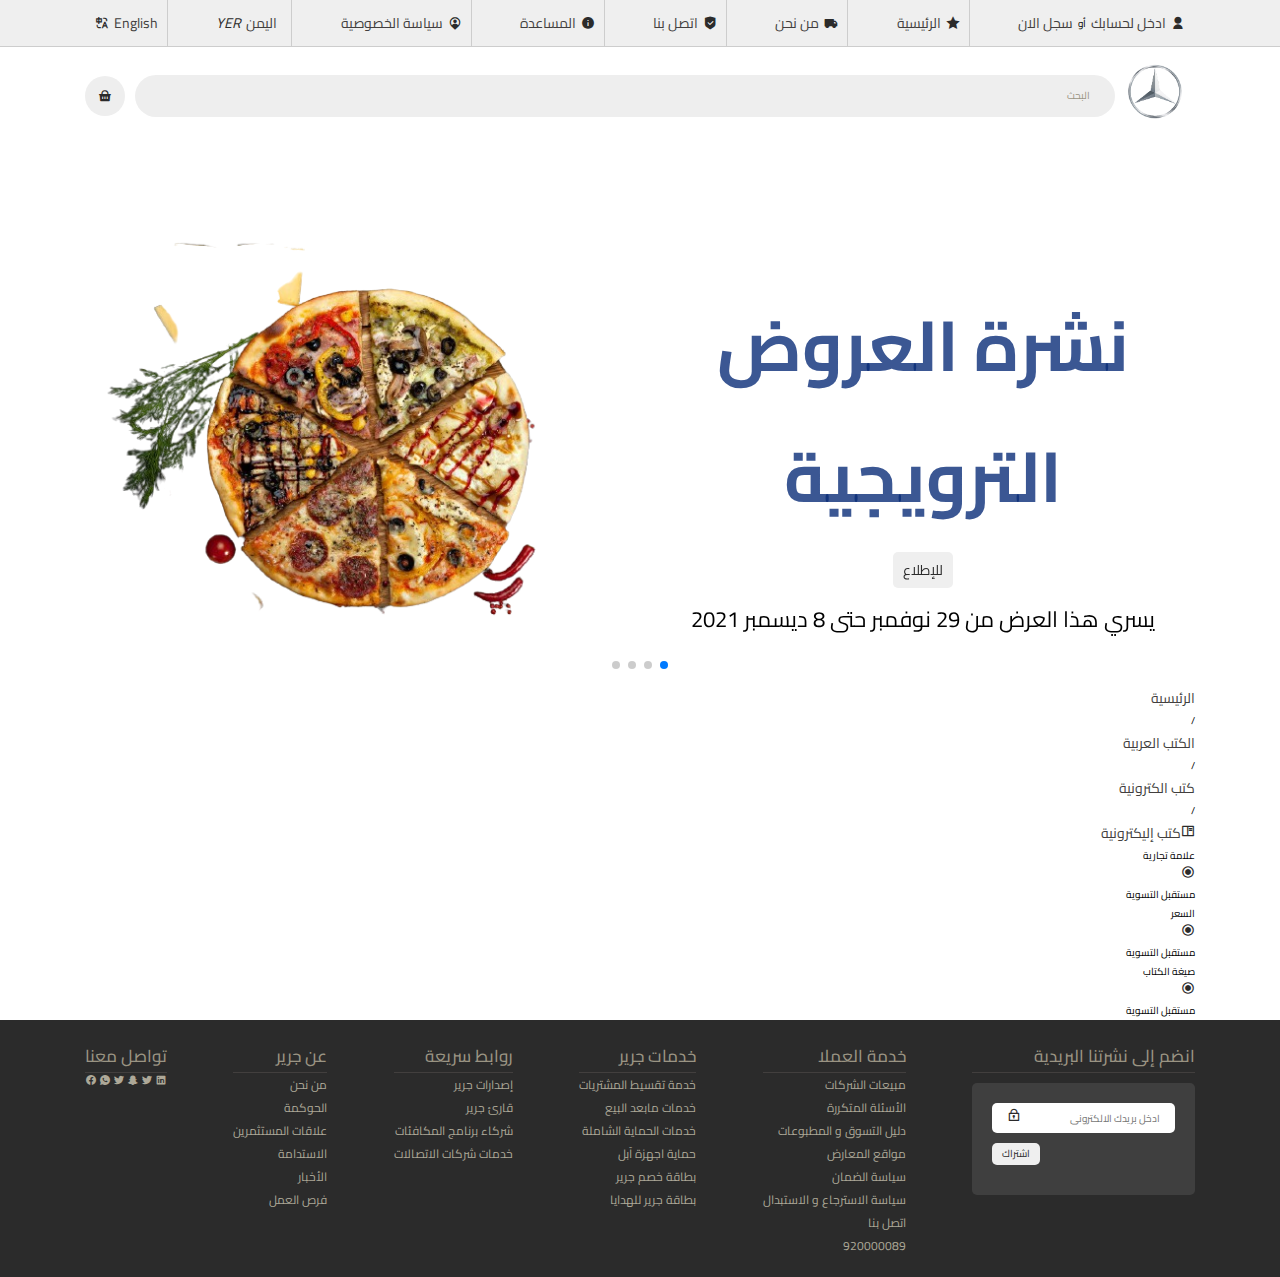
==== category.html @ 5585a140 "add category" ====
<!DOCTYPE html>
<html lang="en">
<head>
    <meta charset="UTF-8">
    <meta http-equiv="X-UA-Compatible" content="IE=edge">
    <meta name="viewport" content="width=device-width, initial-scale=1.0">
    <meta name="author" content="hadi ahmed">
    <meta name="description" content="E-book-library">
    <meta name="keywoard" content="html , css , js">
    <link rel="stylesheet" href="css/style.css">
    <!--walper slider library-->
    <link rel="stylesheet"href="css/swiper-bundle.min.css"/>
    <!--normalize library-->
    <link rel="stylesheet" href="css/normalize.css">
    <link rel="stylesheet" href="fonts/remixicon.css">
    <title>E-library Project</title>
</head>
<body>
    <!--start header-->
    <header id="header" class="header">
        <!--start top-bar-header-->
        <div class="top-header">
            <div class="container">
                <ul>
                    <li>
                        <div class="regester-op nav-item" href="#">
                            <i class="ri-user-fill"></i>
                            <a class="create-acount" href="">ادخل لحسابك</a>
                            <span class="separator">أو</span>
                            <a class="login" href="">سجل الان</a>
    
                        </div>
                    </li>
                    <li>
                        <div class="nav-item" href="#">
                            <i class="ri-star-fill"></i>
                            <a class="home" href="">الرئيسية</a>
                        </div>
                    </li>
                    <li>
                        <div class="nav-item" href="#">
                            <i class="ri-truck-fill"></i>
                            <a class="about" href="">من نحن</a>
                        </div>
                    </li>
                    <li>
                        <div class="nav-item" href="#">
                            <i class="ri-shield-check-fill"></i>
                            <a class="contact" href="">اتصل بنا</a>
                        </div>
                    </li>
                    <li>
                        <div class="nav-item" href="#">
                            <i class="ri-information-fill"></i>
                            <a class="help" href="">المساعدة</a>
                        </div>
                    </li>
                    <li>
                        <div class="nav-item" href="#">
                            <i class="ri-map-pin-user-fill"></i>
                            <a class="permission" href="">سياسة الخصوصية</a>
                        </div>
                    </li>
                    <li>
                        <div class="country nav-item" href="#">
                            <i class="contry-flag"></i>
                            <a class="create-acount" href="">اليمن</a>
                            <i class="contry-currency">YER</i>
                        </div>
                    </li>
                    <li>
                        <div class="nav-item languages" href="#">
                            <i class="ri-translate"></i>
                            <a class="language" href="">english</a>
                        </div>
                    </li>
                    
                </ul>
            </div>
        </div>
        <!--end top-bar-header-->

        <!--start main-header-->
        <div class="main-header">
            <div class="container main-header-wrapper">
                <div class="togle-menu">
                    <i class="ri-menu-line"></i>
                </div>
                <div class="logo">
                    <a href="#"><img src="images/logo.png"></a>
                </div>
                <form class="search-frm">
                    <input type="search" placeholder="البحث">
                </form>
                <div class="basket">
                    <i class="ri-shopping-basket-fill"></i>
                </div>
            </div>
        </div>
        <!--end main-header-->
        
    </header>
    <!--end header-->

    <!--start home section-->
    <section class="home container" id="home">
        <div class="swiper home-slider">
            <div class="swiper-wrapper wrapper">
                <div class="swiper-slide slide">
                    <div class="content">
                        <h3>نشرة العروض الترويجية </h3>
                        <a href="#" class="btn">للإطلاع</a>
                        <p> يسري هذا العرض من 29 نوفمبر حتى 8 ديسمبر 2021</p>
                    </div>
                    <div class="image">
                        <img src="images/AdobeStock_45358513_Preview.png" id="imgone" alt="">
                    </div>
                </div>
                <div class="swiper-slide slide">
                    <div class="content">
                        <h3>نشرة العروض الترويجية </h3>
                        <a href="#" class="btn">للإطلاع</a>
                        <p> يسري هذا العرض من 29 نوفمبر حتى 8 ديسمبر 2021</p>
                    </div>
                    <div class="image">
                        <img src="images/AdobeStock_216540976_Preview.png" id="imgone" alt="">
                    </div>
                </div>
                <div class="swiper-slide slide">
                    <div class="content">
                        <h3>نشرة العروض الترويجية </h3>
                        <a href="#" class="btn">للإطلاع</a>
                        <p> يسري هذا العرض من 29 نوفمبر حتى 8 ديسمبر 2021</p>
                    </div>
                    <div class="image">
                        <img src="images/AdobeStock_153325055_Preview (1).png" id="imgone" alt="">
                    </div>
                </div>
                <div class="swiper-slide slide">
                    <div class="content">
                        <h3>نشرة العروض الترويجية </h3>
                        <a href="#" class="btn">للإطلاع</a>
                        <p> يسري هذا العرض من 29 نوفمبر حتى 8 ديسمبر 2021</p>
                    </div>
                    <div class="image">
                        <img src="images/AdobeStock_175260252_Preview.png" id="imgone" alt="">
                    </div>
                </div>
            </div>
            <div class="swiper-pagination"></div>
        </div>

    </section>
    <!--end home section-->

    <section class="category">
        <div class="container">
            <aside class="">
                <ul>
                    <li>
                        <a>الرئيسية</a>
                    </li>
                    <span>/</span>
                    <li>
                        <a>الكتب العربية</a>
                    </li>
                    <span>/</span>
                    <li>
                        <a>كتب الكترونية</a>
                    </li>
                    <span>/</span>
                </ul>
                <a><i class="ri-book-read-line"></i>كتب إليكترونية</a>
                <div class="filter-box">
                    <div class="parent-tab">
                        <label>
                            <span>علامة تجارية</span>
                            <div class="icon">
                                <i class="ri-radio-button-line"></i>
                            </div>
                            
                        </label>
                        <div class="content">
                            <p>مستقبل التسوية</p>
                        </div>
                    </div>
                    <div class="parent-tab">
                        <label>
                            <span>السعر</span>
                            <div class="icon">
                                <i class="ri-radio-button-line"></i>
                            </div>
                            
                        </label>
                        <div class="content">
                            <p>مستقبل التسوية</p>
                        </div>
                    </div>
                    <div class="parent-tab">
                        <label>
                            <span>صيغة الكتاب</span>
                            <div class="icon">
                                <i class="ri-radio-button-line"></i>
                            </div>
                            
                        </label>
                        <div class="content">
                            <p>مستقبل التسوية</p>
                        </div>
                    </div>
                </div>

            </aside>
            <div class="content">
                
            </div>
        </div>
    </section>



    <!--start footer-->
    <footer class="footer">
        <div class="footer-links">
            <div class="container footer-boxs">
                <div class="box">
                    <h3>انضم إلى نشرتنا البريدية</h3>
                    <div class="frm-container">
                        <form>
                            <div class="input-email">
                                <input type="email" placeholder="ادخل بريدك الالكتروني">
                                <i class="ri-lock-2-line"></i>
                            </div>
                            <input type="submit" class="btn" value="اشتراك">
                        </form>
                    </div>
                </div>
                <div class="box">
                    <h3>خدمة العملا</h3>
                    <a>مبيعات الشركات</a>
                    <a>الأسئلة المتكررة</a>
                    <a> دليل التسوق و المطبوعات</a>
                    <a>مواقع المعارض</a>
                    <a>سياسة الضمان</a>
                    <a>سياسة الاسترجاع و الاستبدال </a>
                    <a>اتصل بنا</a>
                    <a>920000089</a>
                    
                </div>
                <div class="box">
                    <h3>خدمات جرير</h3>
                    <a>خدمة تقسيط المشتريات</a>
                    <a>خدمات مابعد البيع</a>
                    <a> خدمات الحماية الشاملة</a>
                    <a>حماية اجهزة آبل</a>
                    <a>بطاقة خصم جرير</a>
                    <a>بطاقة جرير للهدايا </a>
                    
                </div>
                <div class="box">
                    <h3>روابط سريعة</h3>
                    <a>إصدارات جرير</a>
                    <a>قارئ جرير</a>
                    <a> شركاء برنامج المكافئات  </a>
                    <a> خدمات شركات الاتصالات</a>
                </div>
                <div class="box">
                    <h3 class="about-head">عن جرير</h3>
                    <a>من نحن</a>
                    <a>الحوكمة</a>
                    <a>علاقات المستثمرين</a>
                    <a>الاستدامة</a>
                    <a>الأخبار</a>
                    <a>فرص العمل</a>
                    
                </div>
                <div class="box social-media">
                    <h3 class="about-head">تواصل معنا</h3>
                    <div class="social-icons">
                        <a class="ri-facebook-circle-fill"></a>
                        <a class="ri-whatsapp-fill"></a>
                        <a class="ri-twitter-fill"></a>
                        <a class="ri-snapchat-fill"></a>
                        <a class="ri-twitter-fill"></a>
                        <a class="ri-linkedin-box-fill"></a>
                    </div>
                    
                    
                </div>
                
            </div>
            
        </div>
    </footer>
    <!--end footer-->


    <script src="js/swiper-bundle.min.js"></script>

    <script src="js/script.js">

    </script>
    
</body>
</html>
---- css/style.css ----
@import url('https://fonts.googleapis.com/css2?family=Cairo:wght@200;300;400;500;600;700;800;900&display=swap');
/* ########### start global items ###########*/
:root
{
    --icon-color:#2b2b2b;
    --link-color:#423F3E;
    --input-bk:#eee;
    --input-color:#9A9483;
    --top-bar-bk:#efefef;
}
*
{
    margin: 0;
    padding: 0;
    box-sizing: border-box;
    border: none;
    outline: none;
    text-decoration: none;
    text-transform: capitalize;
    transition:all 0.5s linear;
    font-family: 'Cairo', sans-serif;
}
html
{
    font-size: 62.5%;
    scroll-behavior: smooth;
    scroll-padding-top: 9rem;
    overflow-x: hidden;
    direction: rtl;
}
body
{
    overflow-x: hidden;
    font-family: 'Cairo', sans-serif;
}
.container
{
    padding: 0 1.5rem;
    margin: 0 auto;
    
}
ul
{
    list-style: none;
}
img
{
    max-width: 100%;
    margin: auto;
}
i
{
    font-size: 1.4rem;
    color: var(--icon-color);
}
a
{
    font-size: 1.4rem;
    color: var(--link-color);
    cursor: pointer;
}
.btn
{
    padding: 0.5rem 1rem;
    border-radius: .5rem;
    background: #efefef;
    color: var(--icon-color);
    margin: 1rem 0;
}

/*############ start header ##############*/
.header
{
    display: flex;
    align-items: center;
    flex-direction: column;
}
.header .top-header
{
    background: var(--top-bar-bk);
    width: 100%;
    border-bottom: 0.05rem solid #2424242a;
}
.header .top-header ul
{
    display: flex;
    align-items: center;
    justify-content: space-between;
}
.header .top-header ul li
{
    position: relative;

}
.header .top-header ul li .languages i
{
    order: 2;

}
.header .top-header ul li .languages .language
{
    order: 1;

}
.header .top-header ul li:not(:first-of-type):before
{
    content: "";
    position: absolute;
    width: 0.1rem;
    height: 100%;
    background: #2424242a;

}
.header .top-header ul li div
{
    padding: 1rem;
}
.header .top-header .nav-item
{
    display: inline-flex;
    align-items: center;
    justify-content: center;
    column-gap: 0.5rem;
}
.header .main-header
{
    width: 100%;
    padding: 1.5rem;

}
.header .main-header .main-header-wrapper
{
    display: flex;
    justify-content: space-between;
    align-items: center;
    column-gap: 1rem;
}
.header .main-header .togle-menu i
{
    font-size: 2.5rem;
    display: none;
}
.header .main-header .logo
{
    flex: 0 0 6rem;
}
.header .main-header .search-frm
{
    flex: 1 1 70%;
}
.header .main-header .search-frm input
{
    background: var(--input-bk);
    width: 100%;
    border-radius: 5rem;
    padding: 1.5rem;
}
.header .main-header .search-frm input::placeholder
{
    padding-right: 1rem;
    color: var(--input-color);
}
.header .main-header .basket
{
    background: var(--input-bk);
    width: 4rem;
    height: 4rem;
    line-height: 4rem;
    text-align: center;
    border-radius: 50%;
}
.header .main-header .basket i
{
    
}
/*############ end header ##############*/



/*start home section*/
.home .home-slider .slide
{
    display: flex;
    flex-wrap: wrap;
    align-items: center;
    gap: 2rem;
    padding-top: 9rem;
}
.home .home-slider .slide .content
{
    display: flex;
    flex-direction: column;
    flex:1 1 45rem;
    letter-spacing: -0.8px;
}
.home .home-slider .slide .image
{
    flex: 1 1 45rem;
}
.home .home-slider .slide .image img
{
    width: 100%;
}

.home .home-slider .slide .content h3
{
    color: #092c77cb;
    font-size: 7rem;
    text-align: center;
}
.home .home-slider .slide .content p
{
    color: black;
    font-size: 2.2rem;
    padding: .5rem 0;
    line-height: 1.5;
    text-align: center;
}
.home .home-slider .slide .content a
{

    margin: 1rem auto;
}
.swiper-pagination-bullet-active
{
    background: var(--green);
}

/*end home section*/






/*############ start footer ##############*/
.footer
{
    padding: 2rem 0;
    background: var(--icon-color);
}
.footer h3
{
    color: var(--input-color);
    border-bottom: 0.1rem solid var(--link-color);
    font-size: 1.7rem;
    font-weight: 500;
}
.footer .footer-boxs
{
    display: flex;
    justify-content: space-between;
    flex-wrap: wrap;
    
}

.footer .frm-container
{
    background: #3f3f3f;
    width: 100%;
    padding: 2rem;
    margin-top: 1rem;
    border-radius: 0.5rem;
}
.footer .frm-container form
{
    display: flex;
    flex-direction: column;
    align-items: self-end;
}
.footer form .input-email
{
    background: white;
    padding: .5rem 1.5rem;
    border-radius: 0.5rem;
}
.footer .footer-boxs .box
{
    display: flex;
    flex-direction: column;
}
.footer .footer-boxs .box a
{
    color: #ada898;
    font-size: 1.2rem;
}

/*############ end footer ##############*/


/* ######### media query ###################*/
/* @media(max-width:567px)
{
    .container
    {
        width: 567px;
    }
} */
@media(max-width:576px)
{
    html
    {
        font-size: 50%;
    }
    .container
    {
       
    }
    .header .top-header
    {
        display: none;
    }
    .header .main-header .togle-menu i
    {
        display: inline-block;
    }
    .footer .footer-boxs
    {
        flex-direction: column;
    }
    .footer .footer-boxs .box a
    {
        display: none;
    }
    .footer .footer-boxs .social-media a
    {
        display: inline-block;
    }
    
}
@media(min-width:768px)
{
  
    .container
    {
        width: 720px;
    }
  
    
    
}

@media(min-width:992px)
{
    
    .container
    {
        width: 960px;
    }
}
@media(min-width:1200px)
{
    .container
    {
        width: 1140px;
    }
}
@media(min-width:1400px)
{
    .container
    {
        width: 1320px;
    }
}
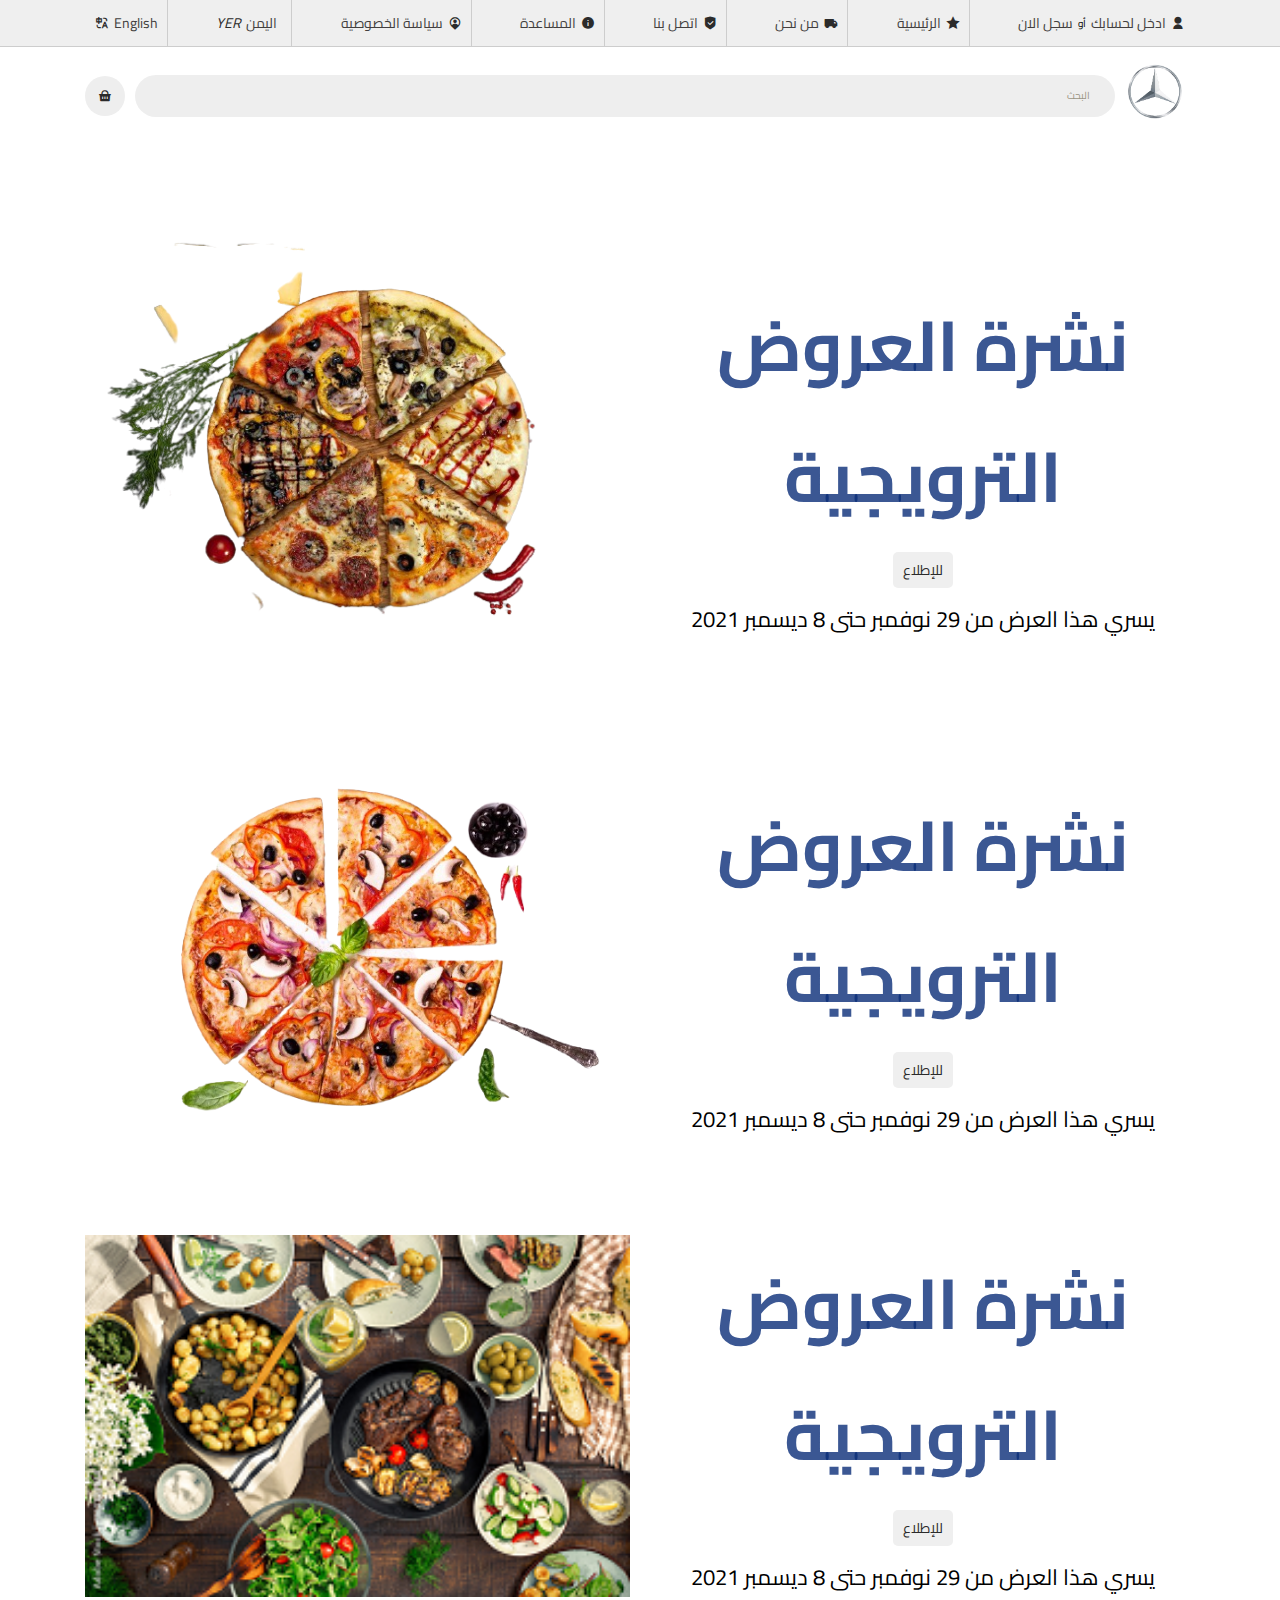
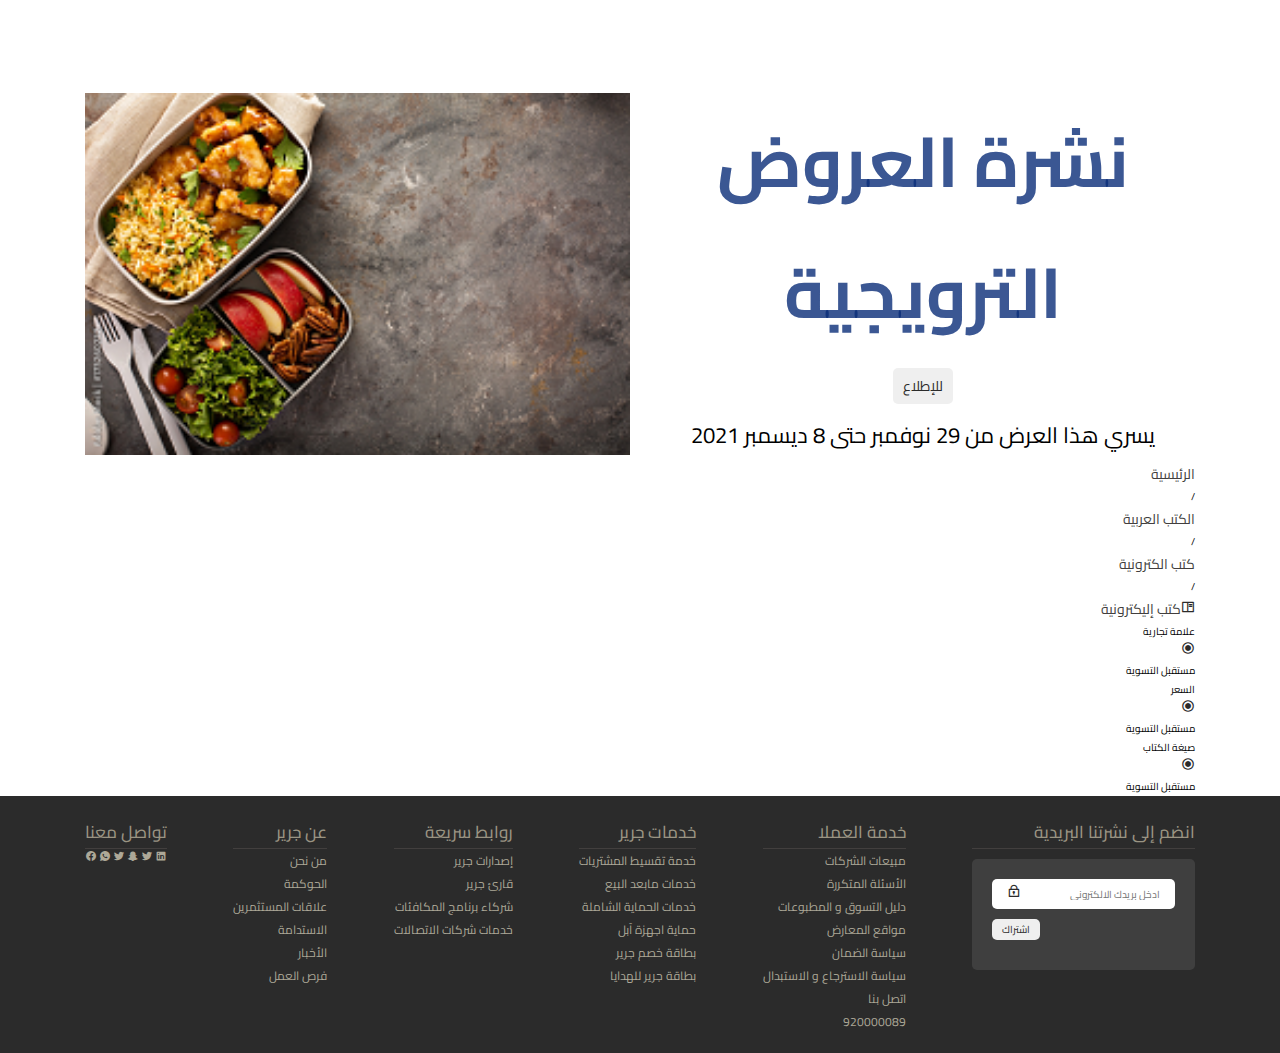
==== commit b12da6a0: "add category section" ====
--- a/category.html
+++ b/category.html
@@ -8,8 +8,7 @@
     <meta name="description" content="E-book-library">
     <meta name="keywoard" content="html , css , js">
     <link rel="stylesheet" href="css/style.css">
-    <!--walper slider library-->
-    <link rel="stylesheet"href="css/swiper-bundle.min.css"/>
+   
     <!--normalize library-->
     <link rel="stylesheet" href="css/normalize.css">
     <link rel="stylesheet" href="fonts/remixicon.css">
@@ -294,9 +293,6 @@
     </footer>
     <!--end footer-->
 
-
-    <script src="js/swiper-bundle.min.js"></script>
-
     <script src="js/script.js">
 
     </script>
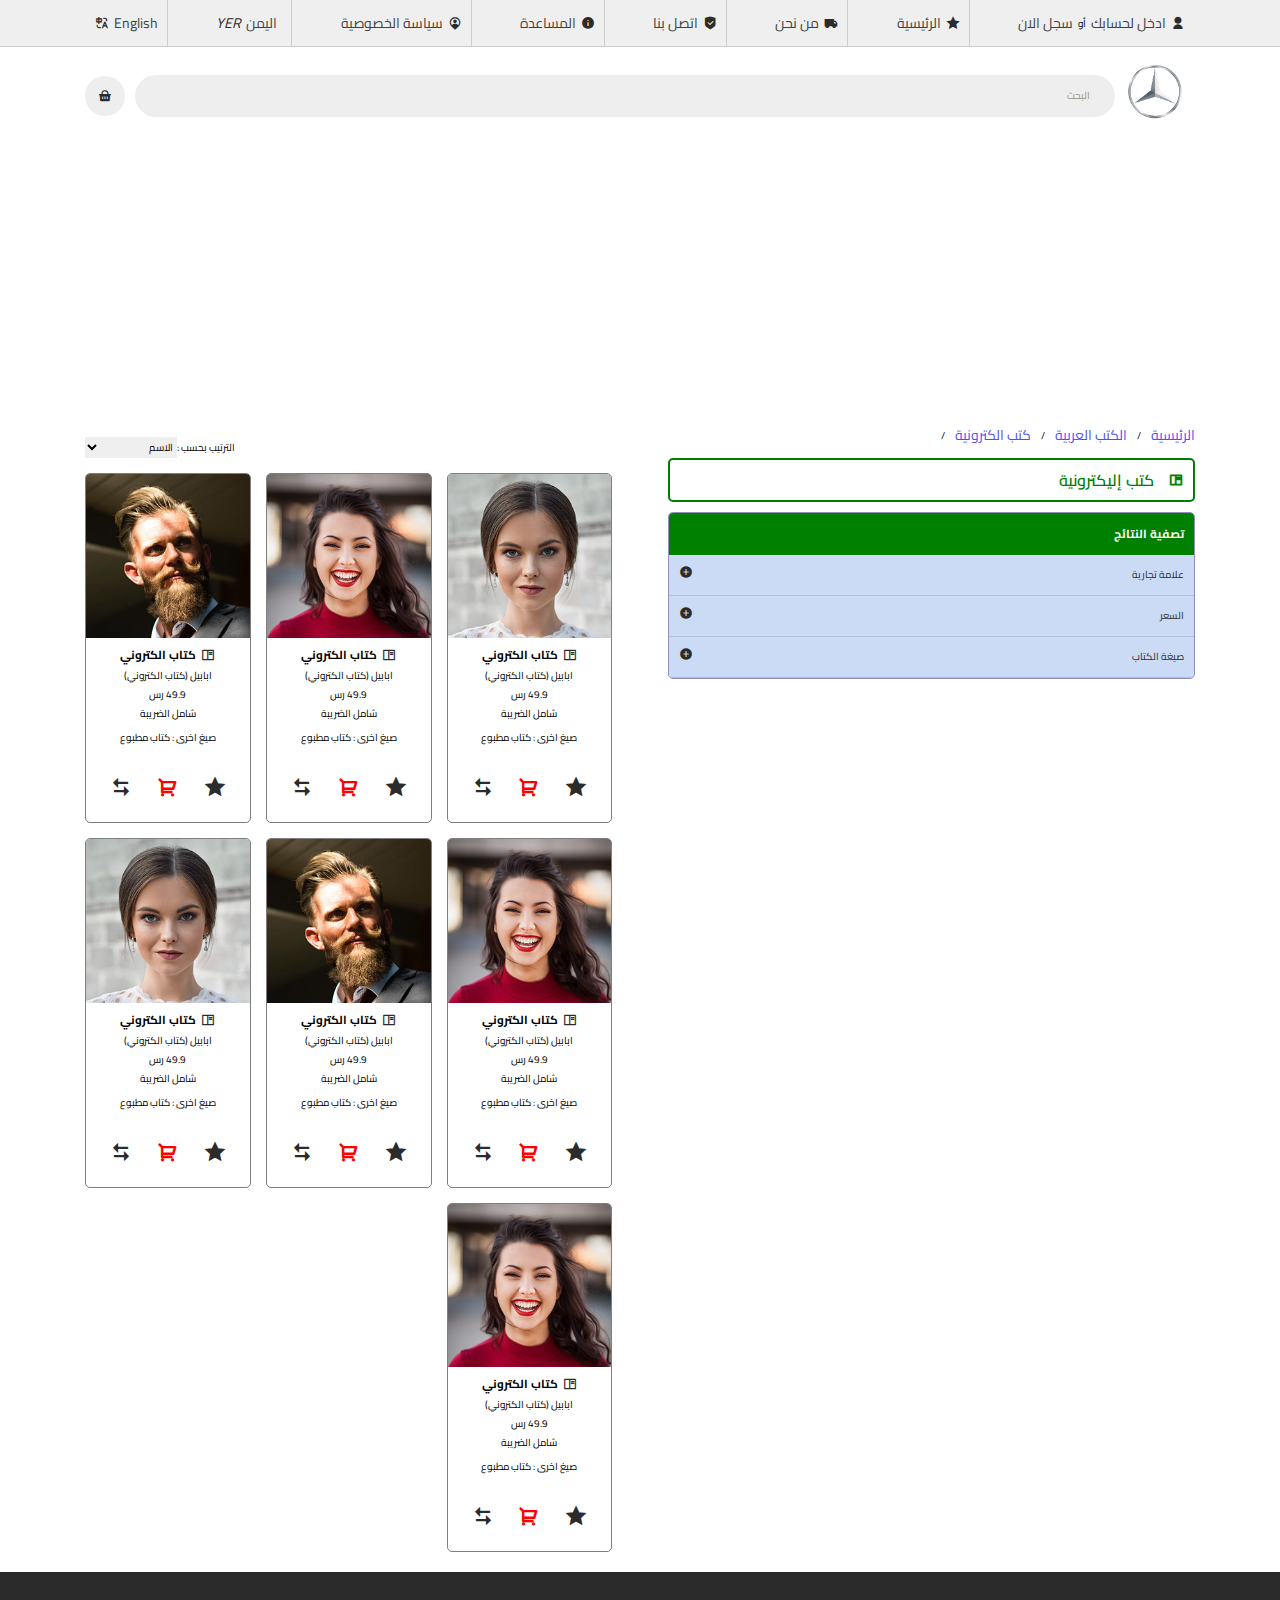
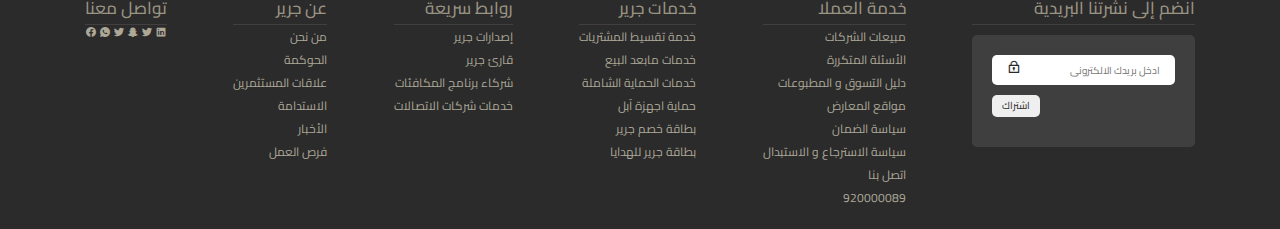
==== commit fefda2c5: "add login and logout modal and resize the responsive" ====
--- a/category.html
+++ b/category.html
@@ -24,9 +24,9 @@
                     <li>
                         <div class="regester-op nav-item" href="#">
                             <i class="ri-user-fill"></i>
-                            <a class="create-acount" href="">ادخل لحسابك</a>
+                            <a class="login" id="login" href="#">ادخل لحسابك</a>
                             <span class="separator">أو</span>
-                            <a class="login" href="">سجل الان</a>
+                            <a class="create-acount" id="signin" href="#">سجل الان</a>
     
                         </div>
                     </li>
@@ -100,61 +100,158 @@
         
     </header>
     <!--end header-->
-
-    <!--start home section-->
-    <section class="home container" id="home">
-        <div class="swiper home-slider">
-            <div class="swiper-wrapper wrapper">
-                <div class="swiper-slide slide">
-                    <div class="content">
-                        <h3>نشرة العروض الترويجية </h3>
-                        <a href="#" class="btn">للإطلاع</a>
-                        <p> يسري هذا العرض من 29 نوفمبر حتى 8 ديسمبر 2021</p>
-                    </div>
-                    <div class="image">
-                        <img src="images/AdobeStock_45358513_Preview.png" id="imgone" alt="">
-                    </div>
-                </div>
-                <div class="swiper-slide slide">
-                    <div class="content">
-                        <h3>نشرة العروض الترويجية </h3>
-                        <a href="#" class="btn">للإطلاع</a>
-                        <p> يسري هذا العرض من 29 نوفمبر حتى 8 ديسمبر 2021</p>
-                    </div>
-                    <div class="image">
-                        <img src="images/AdobeStock_216540976_Preview.png" id="imgone" alt="">
-                    </div>
-                </div>
-                <div class="swiper-slide slide">
-                    <div class="content">
-                        <h3>نشرة العروض الترويجية </h3>
-                        <a href="#" class="btn">للإطلاع</a>
-                        <p> يسري هذا العرض من 29 نوفمبر حتى 8 ديسمبر 2021</p>
-                    </div>
-                    <div class="image">
-                        <img src="images/AdobeStock_153325055_Preview (1).png" id="imgone" alt="">
-                    </div>
-                </div>
-                <div class="swiper-slide slide">
-                    <div class="content">
-                        <h3>نشرة العروض الترويجية </h3>
-                        <a href="#" class="btn">للإطلاع</a>
-                        <p> يسري هذا العرض من 29 نوفمبر حتى 8 ديسمبر 2021</p>
-                    </div>
-                    <div class="image">
-                        <img src="images/AdobeStock_175260252_Preview.png" id="imgone" alt="">
-                    </div>
-                </div>
-            </div>
-            <div class="swiper-pagination"></div>
-        </div>
-
-    </section>
-    <!--end home section-->
+    <!--start modal login-->
+    <div class="modal-login" id="modal-login">
+        <div class="close-btn" id="close-btn">
+            <i class="ri-close-line"></i>
+        </div>
+        <div class="modal-content">
+            <h2>تسجيل الدخول</h2>
+            <form>
+                <div class="email-input">
+                    <input type="email" placeholder="البريد الإلكتروني او رقم الجوال">
+                </div>
+                <div class="password-input">
+                    <input type="password" placeholder="كلمة السر">
+                </div>
+                <input type="submit" value="تسجيل الدخول">
+                <a class="sure-msg">ليس لديك حساب ؟</a>
+                <button class="create-acount" >انشاء حساب جديد</button>
+            </form>
+        </div>
+    </div>
+    <!--end modal login-->
+
+    <!--start modal signin-->
+    <div class="modal-signin" id="modal-signin">
+        <div class="close-signin-btn" id="close-signin-btn">
+            <i class="ri-close-line"></i>
+        </div>
+        <div class="modal-content">
+            <h2> إنشاء حساب</h2>
+            <form>
+                <div class="number-input">
+                    <input type="number" placeholder="لاقم الجوال">
+                    <div class="country-code">
+                        <label >رمز البلد</label>
+                        <select>
+                            <option>+967</option>
+                        </select>
+                    </div>
+                    
+                </div>
+                <span class="info-send">سوف نرسل لك رمز تحقق عن طريق رسالة نصية</span>
+                <div class="send-btn">
+                    <input type="submit" value="ارسال رمز التحقق">
+                </div>
+                <div class="first-name-input">
+                    <input type="text" placeholder="الاسم الاول">
+                </div>
+                <div class="family-name-input">
+                    <input type="text" placeholder="اسم العائلة">
+                </div>
+                <div class="email-input">
+                    <input type="email" placeholder="البريد الالكتروني ">
+                </div>
+                <div class="sure-email-input">
+                    <input type="email" placeholder="تاكيد البريد الالكتروني ">
+                </div>
+                <div class="password-input">
+                    <input type="password" placeholder="كلمة السر">
+                </div>
+                <div class="checkbox-sure">
+                    <input type="checkbox">
+                    <label>اوافق على </label>
+                    <a>على الشروط والاحكام</a>
+                </div>
+                <div class="checkbox-regester">
+                    <input type="checkbox">
+                    <label>اوافق على </label>
+                    <a>على الشروط والاحكام</a>
+                </div>
+                <input type="submit" value="إنشاء حساب">
+                <label>هل لديك حساب ؟ <a>تسجيل الدخول</a></label>
+            </form>
+        </div>
+    </div>
+    <!--end modal signin-->
+    
+
+    <!--start slider section-->
+    <div class="slider container">
+        <ul>
+            <li>
+                <img src="images/slide-one.png">
+                <div class="content">
+                    <h2>نشرة العروض الترويجية</h2>
+                    <a class="btn">للإطلاع</a>
+                    <h5>هذا العرض ساري حتى 22-2-22022</h5>
+                </div>
+            </li>
+            <li>
+                <img src="images/slide-two.png">
+                <div class="content">
+                    <h2>نشرة العروض الترويجية</h2>
+                    <a class="btn">للإطلاع</a>
+                    <h5>هذا العرض ساري حتى 22-2-22022</h5>
+                </div>
+            </li>
+            <li>
+                <img src="images/slide-three.png">
+                <div class="content">
+                    <h2>نشرة العروض الترويجية</h2>
+                    <a class="btn">للإطلاع</a>
+                    <h5>هذا العرض ساري حتى 22-2-22022</h5>
+                </div>
+            </li>
+            <li>
+                <img src="images/slid-foure.png">
+                <div class="content">
+                    <h2>نشرة العروض الترويجية</h2>
+                    <a class="btn">للإطلاع</a>
+                    <h5>هذا العرض ساري حتى 22-2-22022</h5>
+                </div>
+            </li>
+            <li>
+                <img src="images/slide-two.png">
+                <div class="content">
+                    <h2>نشرة العروض الترويجية</h2>
+                    <a class="btn">للإطلاع</a>
+                    <h5>هذا العرض ساري حتى 22-2-22022</h5>
+                </div>
+            </li>
+        </ul>
+    </div>
+    
+    <!--end slider section-->
+
+
+
+
+
+
+
+
+
+
+
+
+
+
+
+
+
+
+
+
+
+
+
+
 
     <section class="category">
-        <div class="container">
-            <aside class="">
+        <div class="container category-cont">
+            <aside class="filter">
                 <ul>
                     <li>
                         <a>الرئيسية</a>
@@ -169,13 +266,16 @@
                     </li>
                     <span>/</span>
                 </ul>
-                <a><i class="ri-book-read-line"></i>كتب إليكترونية</a>
+                <a class="filter-cho btn"><i class="ri-book-read-line"></i>كتب إليكترونية</a>
                 <div class="filter-box">
+                    <h3 class="filter-box-header">
+                        تصفية النتائج
+                    </h3>
                     <div class="parent-tab">
                         <label>
                             <span>علامة تجارية</span>
                             <div class="icon">
-                                <i class="ri-radio-button-line"></i>
+                                <i class="ri-add-circle-fill" id="show-info"></i>
                             </div>
                             
                         </label>
@@ -187,7 +287,7 @@
                         <label>
                             <span>السعر</span>
                             <div class="icon">
-                                <i class="ri-radio-button-line"></i>
+                                <i class="ri-add-circle-fill" id="show-info"></i>
                             </div>
                             
                         </label>
@@ -199,7 +299,7 @@
                         <label>
                             <span>صيغة الكتاب</span>
                             <div class="icon">
-                                <i class="ri-radio-button-line"></i>
+                                <i class="ri-add-circle-fill" id="show-info"></i>
                             </div>
                             
                         </label>
@@ -210,7 +310,185 @@
                 </div>
 
             </aside>
-            <div class="content">
+            <div class="order-product">
+                <div class="order-criteria">
+                    <label>الترتيب بحسب :</label>
+                    <select>
+                        <option>الاسم</option>
+                        <option>المؤلف</option>
+                        <option>عدد مرات التحميل</option>
+                    </select>
+                </div>
+                <div class="box-wrapper">
+                    <div class="box">
+                        <div class="image">
+                            <img src="images/pic01.jpg">
+                        </div>
+                        <div class="book-info">
+                            <div class="book-name">
+                                <h3>كتاب الكتروني</h3>
+                                <i class="ri-book-read-line"></i>
+                            </div>
+                            <span class="full-info">ابابيل (كتاب الكتروني)</span>
+                        </div>
+                        <div class="book-price">
+                            <span class="price">49.9 رس</span>
+                            <span>شامل الضريبة</span>
+                        </div>
+                        <div class="other-ref">
+                            <label>صيغ اخرى : <span>كتاب مطبوع</span></label>
+                        </div>
+                        <div class="bottom-box">
+                            <i class="ri-star-fill"></i>
+                            <i class="ri-shopping-cart-2-line"></i>
+                            <i class="ri-arrow-left-right-fill"></i>
+                        </div>
+                    </div>
+                    <div class="box">
+                        <div class="image">
+                            <img src="images/pic02.jpg">
+                        </div>
+                        <div class="book-info">
+                            <div class="book-name">
+                                <h3>كتاب الكتروني</h3>
+                                <i class="ri-book-read-line"></i>
+                            </div>
+                            <span class="full-info">ابابيل (كتاب الكتروني)</span>
+                        </div>
+                        <div class="book-price">
+                            <span class="price">49.9 رس</span>
+                            <span>شامل الضريبة</span>
+                        </div>
+                        <div class="other-ref">
+                            <label>صيغ اخرى : <span>كتاب مطبوع</span></label>
+                        </div>
+                        <div class="bottom-box">
+                            <i class="ri-star-fill"></i>
+                            <i class="ri-shopping-cart-2-line"></i>
+                            <i class="ri-arrow-left-right-fill"></i>
+                        </div>
+                    </div>
+                    <div class="box">
+                        <div class="image">
+                            <img src="images/pic03.jpg">
+                        </div>
+                        <div class="book-info">
+                            <div class="book-name">
+                                <h3>كتاب الكتروني</h3>
+                                <i class="ri-book-read-line"></i>
+                            </div>
+                            <span class="full-info">ابابيل (كتاب الكتروني)</span>
+                        </div>
+                        <div class="book-price">
+                            <div class="price">49.9 رس</div>
+                            <span>شامل الضريبة</span>
+                        </div>
+                        <div class="other-ref">
+                            <label>صيغ اخرى : <span>كتاب مطبوع</span></label>
+                        </div>
+                        <div class="bottom-box">
+                            <i class="ri-star-fill"></i>
+                            <i class="ri-shopping-cart-2-line"></i>
+                            <i class="ri-arrow-left-right-fill"></i>
+                        </div>
+                    </div>
+                    <div class="box">
+                        <div class="image">
+                            <img src="images/pic02.jpg">
+                        </div>
+                        <div class="book-info">
+                            <div class="book-name">
+                                <h3>كتاب الكتروني</h3>
+                                <i class="ri-book-read-line"></i>
+                            </div>
+                            <span class="full-info">ابابيل (كتاب الكتروني)</span>
+                        </div>
+                        <div class="book-price">
+                            <span class="price">49.9 رس</span>
+                            <span>شامل الضريبة</span>
+                        </div>
+                        <div class="other-ref">
+                            <label>صيغ اخرى : <span>كتاب مطبوع</span></label>
+                        </div>
+                        <div class="bottom-box">
+                            <i class="ri-star-fill"></i>
+                            <i class="ri-shopping-cart-2-line"></i>
+                            <i class="ri-arrow-left-right-fill"></i>
+                        </div>
+                    </div>
+                    <div class="box">
+                        <div class="image">
+                            <img src="images/pic03.jpg">
+                        </div>
+                        <div class="book-info">
+                            <div class="book-name">
+                                <h3>كتاب الكتروني</h3>
+                                <i class="ri-book-read-line"></i>
+                            </div>
+                            <span class="full-info">ابابيل (كتاب الكتروني)</span>
+                        </div>
+                        <div class="book-price">
+                            <span class="price">49.9 رس</span>
+                            <span>شامل الضريبة</span>
+                        </div>
+                        <div class="other-ref">
+                            <label>صيغ اخرى : <span>كتاب مطبوع</span></label>
+                        </div>
+                        <div class="bottom-box">
+                            <i class="ri-star-fill"></i>
+                            <i class="ri-shopping-cart-2-line"></i>
+                            <i class="ri-arrow-left-right-fill"></i>
+                        </div>
+                    </div>
+                    <div class="box">
+                        <div class="image">
+                            <img src="images/pic01.jpg">
+                        </div>
+                        <div class="book-info">
+                            <div class="book-name">
+                                <h3>كتاب الكتروني</h3>
+                                <i class="ri-book-read-line"></i>
+                            </div>
+                            <span class="full-info">ابابيل (كتاب الكتروني)</span>
+                        </div>
+                        <div class="book-price">
+                            <span class="price">49.9 رس</span>
+                            <span>شامل الضريبة</span>
+                        </div>
+                        <div class="other-ref">
+                            <label>صيغ اخرى : <span>كتاب مطبوع</span></label>
+                        </div>
+                        <div class="bottom-box">
+                            <i class="ri-star-fill"></i>
+                            <i class="ri-shopping-cart-2-line"></i>
+                            <i class="ri-arrow-left-right-fill"></i>
+                        </div>
+                    </div>
+                    <div class="box">
+                        <div class="image">
+                            <img src="images/pic02.jpg">
+                        </div>
+                        <div class="book-info">
+                            <div class="book-name">
+                                <h3>كتاب الكتروني</h3>
+                                <i class="ri-book-read-line"></i>
+                            </div>
+                            <span class="full-info">ابابيل (كتاب الكتروني)</span>
+                        </div>
+                        <div class="book-price">
+                            <span class="price">49.9 رس</span>
+                            <span>شامل الضريبة</span>
+                        </div>
+                        <div class="other-ref">
+                            <label>صيغ اخرى : <span>كتاب مطبوع</span></label>
+                        </div>
+                        <div class="bottom-box">
+                            <i class="ri-star-fill"></i>
+                            <i class="ri-shopping-cart-2-line"></i>
+                            <i class="ri-arrow-left-right-fill"></i>
+                        </div>
+                    </div>
+                </div>
                 
             </div>
         </div>
@@ -292,10 +570,8 @@
         </div>
     </footer>
     <!--end footer-->
-
     <script src="js/script.js">
 
     </script>
-    
 </body>
 </html>--- a/css/style.css
+++ b/css/style.css
@@ -173,61 +173,485 @@
 {
     
 }
+/* start login modale*/
+
+.modal-login,
+.modal-content
+{
+    position: absolute;
+    top: 50%;
+    left: 50%;
+    transform: translate(-50%,-50%);
+    background: #fff;
+}
+.modal-login
+{
+    width: 100vw;
+    height: 100vh;
+    background: rgba(0,0,0,0.6);
+    z-index: 1000;
+    display: none;
+}
+.modal-login.active
+{
+    display: block;
+}
+.modal-content
+{
+    width: 400px;
+    height: 350px;
+    padding: 1.8rem;
+    border-radius: 5px;
+    box-shadow: 0 3px 12px 0 rgba(0, 0, 0, 0.3);
+}
+.modal-content h2
+{
+    text-align: center;
+    font-size: 2rem;
+    border-bottom: 0.05rem solid #22222229;
+    padding: 1rem;
+    margin-bottom: 1rem;
+}
+.modal-content form
+{
+    width: 100%;
+}
+.modal-content form .email-input,
+.modal-content form .password-input
+{
+    margin-bottom: 1rem;
+    background: #eee;
+
+}
+.modal-content form .email-input input,
+.modal-content form .password-input input
+{
+    width: 100%;
+    padding: 1.5rem 1.5rem;
+    border-radius: 0.5rem;
+    background: transparent;
+
+}
+.modal-content form input[type="submit"]
+{
+    width: 100%;
+    background: red;
+    color: white;
+    padding: 1.5rem;
+    border-radius: 0.5rem;
+
+
+}
+.modal-content form .sure-msg
+{
+   display: block;
+   text-align: center;
+   margin: 0.5rem 0;
+}
+.modal-content .create-acount
+{
+    text-align: center;
+    padding: 1.5rem 4.5rem;
+    border-radius: 0.5rem;
+    display: block;
+    margin: 1rem auto;
+    background: #fff;
+    box-shadow: 0 2px 10px 0 rgba(0, 0, 0, 0.2);
+}
+.close-btn
+{
+    position: relative;
+    right: 15%;
+    top: 20%;
+    width: 40px;
+    height: 40px;
+    background: #fff;
+    line-height: 40px;
+    text-align: center;
+    border-radius: 50%;
+}
+.close-btn i
+{
+    font-size: 2.2rem;
+
+}
+/* end login modale*/
+
+
+/* start signin modale*/
+
+.modal-signin,
+.modal-content
+{
+    position: absolute;
+    top: 50%;
+    left: 50%;
+    transform: translate(-50%,-50%);
+    background: #fff;
+}
+.modal-signin
+{
+    width: 100vw;
+    height: 100vh;
+    background: rgba(0,0,0,0.6);
+    z-index: 1000;
+    display: none;
+}
+.modal-signin.active
+{
+    display: block;
+}
+.modal-content
+{
+    width: 380px;
+    height: 630px;
+    padding: 1.8rem;
+    border-radius: 5px;
+    box-shadow: 0 3px 12px 0 rgba(0, 0, 0, 0.3);
+}
+.modal-content h2
+{
+    text-align: center;
+    font-size: 2rem;
+    border-bottom: 0.05rem solid #22222229;
+    padding: 1rem;
+    margin-bottom: 1rem;
+}
+.modal-content form
+{
+    width: 100%;
+}
+.modal-content .number-input
+{
+    display: flex;
+    justify-content: space-between;
+    
+
+
+}
+.modal-content .number-input input
+{
+    width: 70%;
+    background: #eee;
+    padding: 0 .5rem;
+    border-radius: 0.5rem;
+}
+.modal-content .number-input .number
+{
+  
+}
+.modal-content .number-input .country-code
+{
+    display: flex;
+    flex-direction: column;
+    justify-content: center;
+    align-items: center;
+    background: #eee;
+    border-radius: 0.5rem;
+    padding: 0.5rem 1rem;
+
+}
+.modal-content form .info-send
+{
+    margin-bottom: 1rem;
+    display: inline-block;
+}
+.modal-content .number-input .country-code select
+{
+    background: transparent;
+}
+.modal-content form .first-name-input,
+.modal-content form .family-name-input,
+.modal-content form .email-input,
+.modal-content form .sure-email-input,
+.modal-content form .password-input
+{
+    margin-bottom:0.5rem ;
+    background: #eee;
+
+}
+.modal-content form .first-name-input input,
+.modal-content form .family-name-input input,
+.modal-content form .email-input input,
+.modal-content form .sure-email-input input,
+.modal-content form .password-input input
+{
+    width: 100%;
+    padding: 1.5rem 1.5rem;
+    border-radius: 0.5rem;
+    background: transparent;
+
+}
+.modal-content form input[type="submit"]
+{
+    width: 100%;
+    background: #eee;
+    color: rgba(34, 34, 34, 0.664);
+    padding: 1.5rem;
+    border-radius: 0.5rem;
+    margin-bottom: 0.5rem;
+
+
+}
+.modal-content form input[type="submit"]:hover
+{
+    background: rgba(37, 84, 146, 0.788);
+    color: #fff;
+    cursor: pointer;
+}
+form .checkbox-sure
+{
+    display: flex;
+    align-items: center;
+}
+.modal-content form .sure-msg
+{
+   display: block;
+   text-align: center;
+   margin: 0.5rem 0;
+}
+.modal-content .create-acount
+{
+    text-align: center;
+    padding: 1.5rem 4.5rem;
+    border-radius: 0.5rem;
+    display: block;
+    margin: 1rem auto;
+    background: #fff;
+    box-shadow: 0 2px 10px 0 rgba(0, 0, 0, 0.2);
+}
+.close-signin-btn
+{
+    position: relative;
+    right: 10%;
+    top: 5%;
+    width: 40px;
+    height: 40px;
+    background: #fff;
+    line-height: 40px;
+    text-align: center;
+    border-radius: 50%;
+}
+.close-signin-btn i
+{
+    font-size: 2.2rem;
+
+}
+/* end signin modale*/
 /*############ end header ##############*/
 
-
-
-/*start home section*/
-.home .home-slider .slide
-{
-    display: flex;
-    flex-wrap: wrap;
-    align-items: center;
-    gap: 2rem;
-    padding-top: 9rem;
-}
-.home .home-slider .slide .content
+/*############ start slider ##############*/
+.slider
+{
+    width: 100%;
+    margin: auto;
+    overflow: hidden;
+    padding: 1.5rem 0;
+}
+.slider ul
+{
+    padding: 0;
+    width: 400%;
+    position: relative;
+    animation: slidin 10s ease-in-out infinite;
+}
+.slider ul:hover
+{
+    animation-play-state: paused;
+
+}
+.slider ul li
+{
+    float: left;
+    position: relative;
+}
+.slider h5
+{
+    background: #2b2b2b;
+    text-align: center;
+    font-size: 1.4rem;
+    color: #eee;
+    position: absolute;
+    bottom: 0;
+    width: 100%;
+    margin: 0;
+}
+@keyframes slidin
+{
+    5%,10%
+    {
+        right: 0;
+    }
+    15%,30%
+    {
+        right: -100%;
+    }
+    35%,50%
+    {
+        right: -200%;
+    }
+    55%,70%
+    {
+        right: -300%;
+    }
+    75%,90%
+    {
+        right: -400%;
+    }
+}
+
+/*############ end slider ##############*/
+
+
+/*############ start category section ##############*/
+.category
+{
+    padding: 2rem 0;
+
+}
+.category .category-cont
+{
+    display: flex;
+    column-gap: 5%;
+
+}
+.category .filter
+{
+    flex: 1;
+
+}
+.category .filter ul
+{
+    display: flex;
+    align-items: center;
+    column-gap: 1rem;
+} 
+.category .filter ul li a
+{
+    color: rgb(80, 80, 235);
+}
+.category .category-cont .content
+{
+    flex: 0 0 60%;
+}
+.filter .filter-cho
+{
+    display: flex;
+    align-items: center;
+    column-gap: 1.5rem;
+    color: green;
+    border: 0.2rem solid green;
+    font-size: 1.6rem;
+    font-weight: 600;
+    background: #fff;
+}
+.filter .filter-cho i
+{
+    color: green;
+}
+.filter .filter-box
+{
+    overflow: hidden;
+    border: .005rem solid hsla(240, 57%, 31%, 0.5);
+    border-radius: .5rem;
+    
+
+}
+.filter .filter-box .filter-box-header
+{
+    background: green;
+    padding: 1rem;
+    color: #fff;
+}
+.filter .filter-box .parent-tab
+{
+    background: rgba(153, 183, 238, 0.507);
+    color: #2b2b2b;
+    border-bottom: 0.005rem solid rgba(101, 121, 160, 0.288);
+}
+.filter .filter-box .parent-tab label
+{
+    display: flex;
+    justify-content: space-between;
+    padding: 1rem;
+}
+.filter .filter-box .parent-tab .content
+{
+    display: none;
+    padding: 1rem;
+}
+.order-product
+{
+    flex: 1;
+
+}
+.order-product .order-criteria
+{
+    display: flex;
+    justify-content: flex-end;
+    align-items: center;
+    padding: 1.5rem 0;
+
+}
+.order-product .box-wrapper
+{
+    display: grid;
+    grid-template-columns: repeat(auto-fit,minmax(13rem,1fr));
+    gap: 1.5rem;
+
+}
+.order-product .box-wrapper .box
+{
+    border: 0.1rem solid rgba(0, 0, 0, 0.5);
+    overflow: hidden;
+    border-radius: 0.5rem;
+
+}
+.order-product .box-wrapper .box .image img
+{
+    width: 100%;
+}
+.order-product .box-wrapper .box .book-name
+{
+    display: flex;
+    flex-direction: row-reverse;
+    column-gap: 0.5rem;
+    justify-content: center;
+    align-items: center;
+}
+.order-product .box-wrapper .box .book-info
+{
+    text-align: center;
+}
+.order-product .box-wrapper .box .book-price
 {
     display: flex;
     flex-direction: column;
-    flex:1 1 45rem;
-    letter-spacing: -0.8px;
-}
-.home .home-slider .slide .image
-{
-    flex: 1 1 45rem;
-}
-.home .home-slider .slide .image img
-{
-    width: 100%;
-}
-
-.home .home-slider .slide .content h3
-{
-    color: #092c77cb;
-    font-size: 7rem;
-    text-align: center;
-}
-.home .home-slider .slide .content p
-{
-    color: black;
-    font-size: 2.2rem;
-    padding: .5rem 0;
-    line-height: 1.5;
-    text-align: center;
-}
-.home .home-slider .slide .content a
-{
-
-    margin: 1rem auto;
-}
-.swiper-pagination-bullet-active
-{
-    background: var(--green);
-}
-
-/*end home section*/
-
+    justify-content: center;
+    text-align: center;
+}
+.order-product .box-wrapper .box .other-ref
+{
+    text-align: center;
+    margin: 0.5rem 0;
+}
+.order-product .box-wrapper .box .bottom-box
+{
+    display: flex;
+    justify-content: space-between;
+    padding: 2.5rem;
+
+}
+.order-product .box-wrapper .box .bottom-box i
+{
+    font-size: 2rem;
+    font-weight: 600;
+}
+.order-product .box-wrapper .box .bottom-box i:nth-of-type(2)
+{
+    color: red;
+}
+/*############ end category section ##############*/
 
 
 
@@ -289,76 +713,83 @@
 
 
 /* ######### media query ###################*/
-/* @media(max-width:567px)
+@media(max-width:768px)
+{
+    html
+    {
+        font-size: 50%;
+    }
+    .header .top-header
+    {
+        display: none;
+    }
+    .header .main-header .togle-menu i
+    {
+        display: inline-block;
+    }
+    .footer .footer-boxs
+    {
+        flex-direction: column;
+    }
+    .footer .footer-boxs .box a
+    {
+        display: none;
+    }
+    .footer .footer-boxs .social-media a
+    {
+        display: inline-block;
+    }
+    .category .category-cont
+    {
+        flex-direction: column;
+    }
+}
+@media(max-width:992px)
+{
+    
+    html
+    {
+        font-size: 50%;
+    }
+}
+@media(min-width:576px)
 {
     .container
     {
-        width: 567px;
-    }
-} */
-@media(max-width:576px)
-{
-    html
-    {
-        font-size: 50%;
-    }
+        width: 576px;
+    }
+}
+@media(min-width:768px)
+{
+    
     .container
     {
+        width: 720px;
        
     }
-    .header .top-header
-    {
-        display: none;
-    }
-    .header .main-header .togle-menu i
-    {
-        display: inline-block;
-    }
-    .footer .footer-boxs
-    {
-        flex-direction: column;
-    }
-    .footer .footer-boxs .box a
-    {
-        display: none;
-    }
-    .footer .footer-boxs .social-media a
-    {
-        display: inline-block;
-    }
-    
-}
-@media(min-width:768px)
-{
-  
+    
+    
+}
+
+@media(min-width:992px)
+{
+    
     .container
     {
-        width: 720px;
-    }
-  
-    
-    
-}
-
-@media(min-width:992px)
-{
-    
+        width: 960px;
+    }
+}
+@media(min-width:1200px)
+{
     .container
     {
-        width: 960px;
-    }
-}
-@media(min-width:1200px)
+        width: 1140px;
+    }
+}
+@media(min-width:1400px)
 {
     .container
     {
-        width: 1140px;
-    }
-}
-@media(min-width:1400px)
-{
-    .container
-    {
         width: 1320px;
     }
-}+}
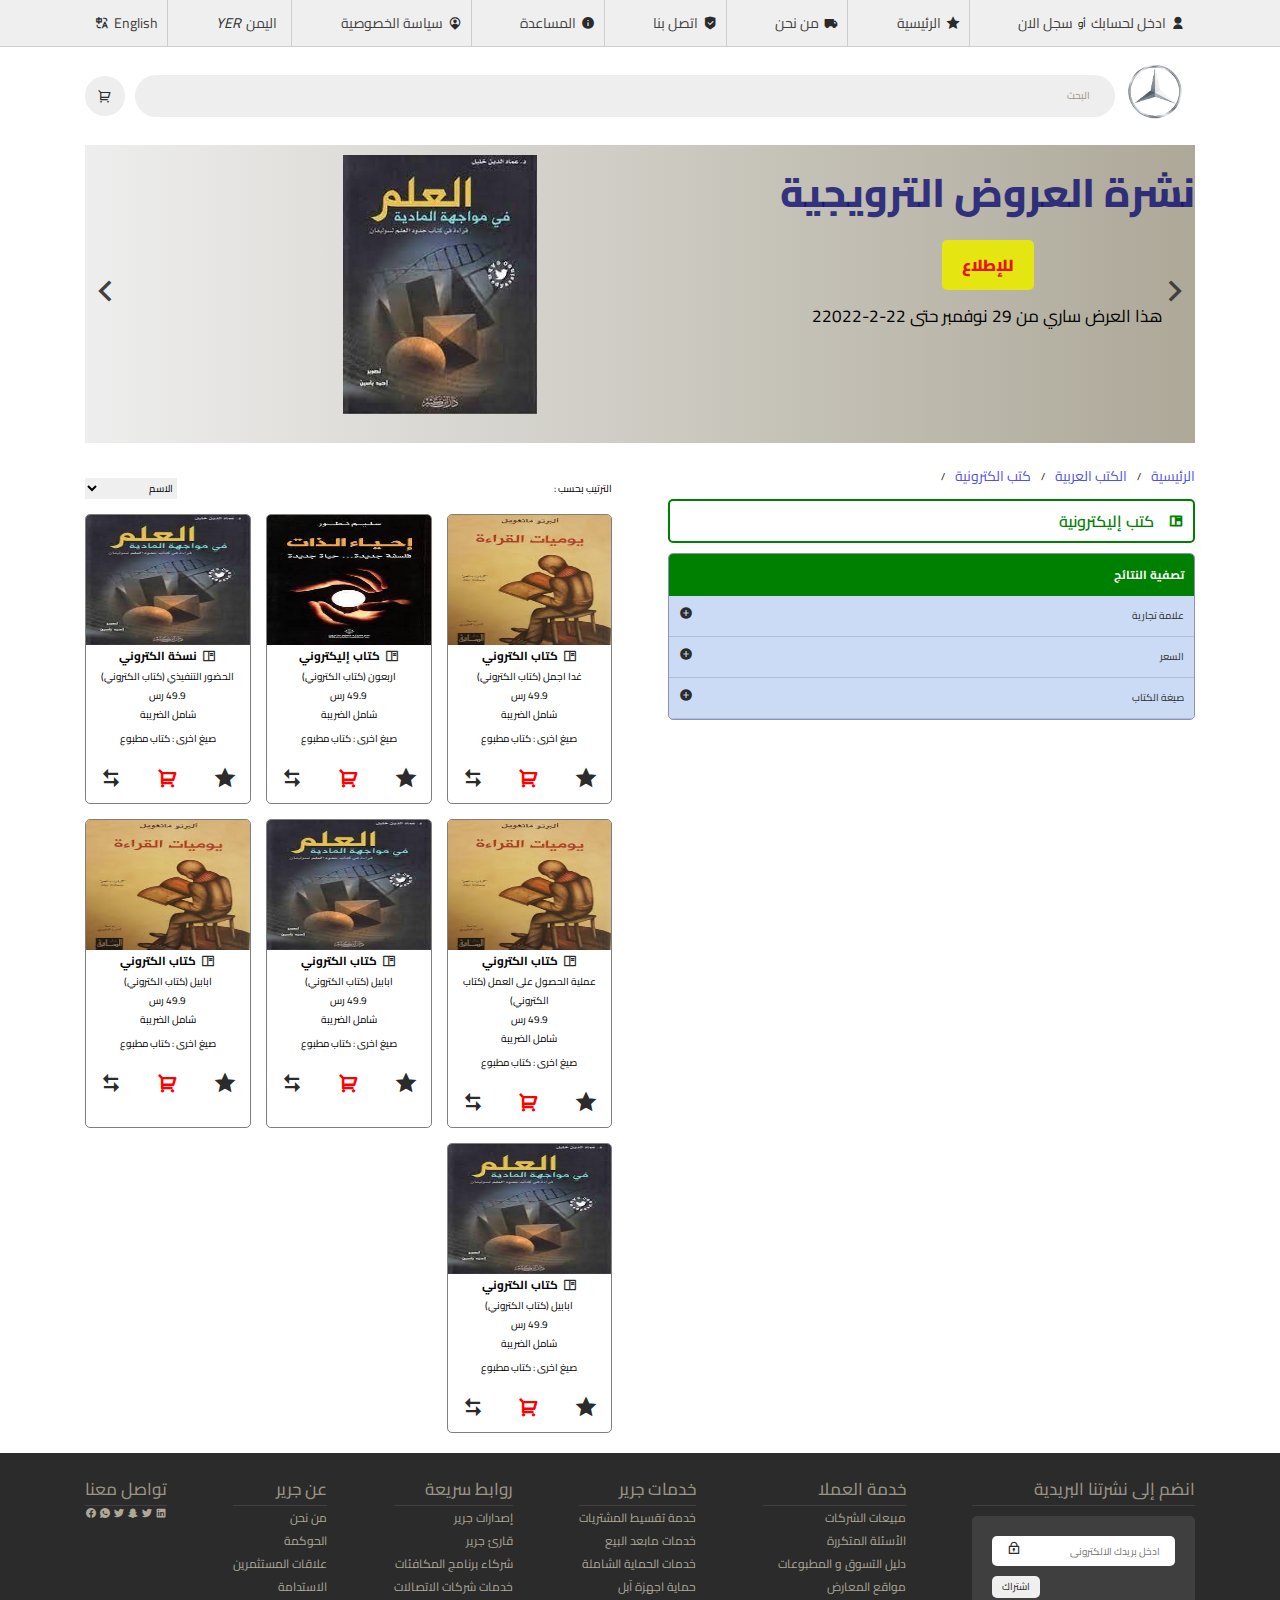
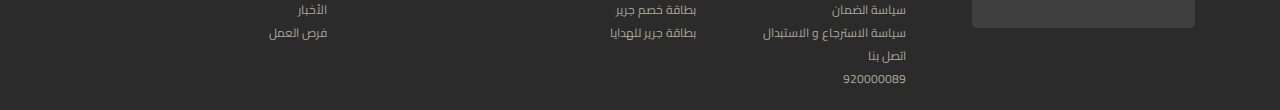
==== commit 55738916: "add steper page and search on category product" ====
--- a/category.html
+++ b/category.html
@@ -33,7 +33,7 @@
                     <li>
                         <div class="nav-item" href="#">
                             <i class="ri-star-fill"></i>
-                            <a class="home" href="">الرئيسية</a>
+                            <a class="home" href="home.html">الرئيسية</a>
                         </div>
                     </li>
                     <li>
@@ -89,10 +89,10 @@
                     <a href="#"><img src="images/logo.png"></a>
                 </div>
                 <form class="search-frm">
-                    <input type="search" placeholder="البحث">
+                    <input type="search" id="search-items" onkeyup="search()" placeholder="البحث">
                 </form>
                 <div class="basket">
-                    <i class="ri-shopping-basket-fill"></i>
+                    <i class="ri-shopping-cart-2-line"></i>
                 </div>
             </div>
         </div>
@@ -178,50 +178,65 @@
     
 
     <!--start slider section-->
-    <div class="slider container">
-        <ul>
-            <li>
-                <img src="images/slide-one.png">
-                <div class="content">
-                    <h2>نشرة العروض الترويجية</h2>
-                    <a class="btn">للإطلاع</a>
-                    <h5>هذا العرض ساري حتى 22-2-22022</h5>
-                </div>
-            </li>
-            <li>
-                <img src="images/slide-two.png">
-                <div class="content">
-                    <h2>نشرة العروض الترويجية</h2>
-                    <a class="btn">للإطلاع</a>
-                    <h5>هذا العرض ساري حتى 22-2-22022</h5>
-                </div>
-            </li>
-            <li>
-                <img src="images/slide-three.png">
-                <div class="content">
-                    <h2>نشرة العروض الترويجية</h2>
-                    <a class="btn">للإطلاع</a>
-                    <h5>هذا العرض ساري حتى 22-2-22022</h5>
-                </div>
-            </li>
-            <li>
-                <img src="images/slid-foure.png">
-                <div class="content">
-                    <h2>نشرة العروض الترويجية</h2>
-                    <a class="btn">للإطلاع</a>
-                    <h5>هذا العرض ساري حتى 22-2-22022</h5>
-                </div>
-            </li>
-            <li>
-                <img src="images/slide-two.png">
-                <div class="content">
-                    <h2>نشرة العروض الترويجية</h2>
-                    <a class="btn">للإطلاع</a>
-                    <h5>هذا العرض ساري حتى 22-2-22022</h5>
-                </div>
-            </li>
-        </ul>
+    <div class="container">
+        <div class="slider">
+            <div class="form-ouer">
+                <ul>
+                    <li>
+                        <div class="content">
+                            <img src="images/learn.jfif">
+                            <div class="txt-ifon">
+                                <h2>نشرة العروض الترويجية</h2>
+                                <a class="btn">للإطلاع</a>
+                                <span>هذا العرض ساري من 29 نوفمبر حتى 22-2-22022</span>
+                            </div>
+                        </div>
+                    </li>
+                    <li>
+                        <div class="content">
+                            <img src="images/light.jfif">
+                            <div class="txt-ifon">
+                                <h2>نشرة العروض الترويجية</h2>
+                                <a class="btn">للإطلاع</a>
+                                <span>هذا العرض ساري من 29 نوفمبر حتى 22-2-22022</span>
+                            </div>
+                        </div>
+                    </li>
+                    <li>
+                        <div class="content">
+                            <img src="images/read-img.jfif">
+                            <div class="txt-ifon">
+                                <h2>نشرة العروض الترويجية</h2>
+                                <a class="btn">للإطلاع</a>
+                                <span>هذا العرض ساري من 29 نوفمبر حتى 22-2-22022</span>
+                            </div>
+                        </div>
+                    </li>
+                    <li>
+                        <div class="content">
+                            <img src="images/learn.jfif">
+                            <div class="txt-ifon">
+                                <h2>نشرة العروض الترويجية</h2>
+                                <a class="btn">للإطلاع</a>
+                                <span>هذا العرض ساري من 29 نوفمبر حتى 22-2-22022</span>
+                            </div>
+                        </div>
+                    </li>
+                    
+                </ul>
+                <div class="arrow-right">
+                    <i class="ri-arrow-right-s-line"></i>
+                </div>
+                <div class="arrow-left">
+                    <i class="ri-arrow-left-s-line"></i>
+                </div>
+    
+            </div>
+            
+        </div>
+
     </div>
+    
     
     <!--end slider section-->
 
@@ -319,16 +334,112 @@
                         <option>عدد مرات التحميل</option>
                     </select>
                 </div>
-                <div class="box-wrapper">
-                    <div class="box">
-                        <div class="image">
-                            <img src="images/pic01.jpg">
+                <div class="box-wrapper" id="box-wrapper">
+                    <div class="box">
+                        <div class="image">
+                            <img src="images/read-img.jfif">
+                        </div>
+                        <div class="book-info">
+                            <div class="book-name">
+                                <h3> كتاب الكتروني </h3>
+                                <i class="ri-book-read-line"></i>
+                            </div>
+                            <span class="full-info">غدا اجمل (كتاب الكتروني)</span>
+                        </div>
+                        <div class="book-price">
+                            <span class="price">49.9 رس</span>
+                            <span>شامل الضريبة</span>
+                        </div>
+                        <div class="other-ref">
+                            <label>صيغ اخرى : <span>كتاب مطبوع</span></label>
+                        </div>
+                        <div class="bottom-box">
+                            <i class="ri-star-fill"></i>
+                            <i class="ri-shopping-cart-2-line"></i>
+                            <i class="ri-arrow-left-right-fill"></i>
+                        </div>
+                    </div>
+                    <div class="box">
+                        <div class="image">
+                            <img src="images/light.jfif">
+                        </div>
+                        <div class="book-info">
+                            <div class="book-name">
+                                <h3>كتاب إليكتروني</h3>
+                                <i class="ri-book-read-line"></i>
+                            </div>
+                            <span class="full-info">اربعون (كتاب الكتروني)</span>
+                        </div>
+                        <div class="book-price">
+                            <span class="price">49.9 رس</span>
+                            <span>شامل الضريبة</span>
+                        </div>
+                        <div class="other-ref">
+                            <label>صيغ اخرى : <span>كتاب مطبوع</span></label>
+                        </div>
+                        <div class="bottom-box">
+                            <i class="ri-star-fill"></i>
+                            <i class="ri-shopping-cart-2-line"></i>
+                            <i class="ri-arrow-left-right-fill"></i>
+                        </div>
+                    </div>
+                    <div class="box">
+                        <div class="image">
+                            <img src="images/learn.jfif">
+                        </div>
+                        <div class="book-info">
+                            <div class="book-name">
+                                <h3>نسخة الكتروني</h3>
+                                <i class="ri-book-read-line"></i>
+                            </div>
+                            <span class="full-info">الحضور التنفيذي (كتاب الكتروني)</span>
+                        </div>
+                        <div class="book-price">
+                            <div class="price">49.9 رس</div>
+                            <span>شامل الضريبة</span>
+                        </div>
+                        <div class="other-ref">
+                            <label>صيغ اخرى : <span>كتاب مطبوع</span></label>
+                        </div>
+                        <div class="bottom-box">
+                            <i class="ri-star-fill"></i>
+                            <i class="ri-shopping-cart-2-line"></i>
+                            <i class="ri-arrow-left-right-fill"></i>
+                        </div>
+                    </div>
+                    <div class="box">
+                        <div class="image">
+                            <img src="images/read-img.jfif">
                         </div>
                         <div class="book-info">
                             <div class="book-name">
                                 <h3>كتاب الكتروني</h3>
                                 <i class="ri-book-read-line"></i>
                             </div>
+                            <span class="full-info">عملية الحصول على العمل (كتاب الكتروني)</span>
+                        </div>
+                        <div class="book-price">
+                            <span class="price">49.9 رس</span>
+                            <span>شامل الضريبة</span>
+                        </div>
+                        <div class="other-ref">
+                            <label>صيغ اخرى : <span>كتاب مطبوع</span></label>
+                        </div>
+                        <div class="bottom-box">
+                            <i class="ri-star-fill"></i>
+                            <i class="ri-shopping-cart-2-line"></i>
+                            <i class="ri-arrow-left-right-fill"></i>
+                        </div>
+                    </div>
+                    <div class="box">
+                        <div class="image">
+                            <img src="images/learn.jfif">
+                        </div>
+                        <div class="book-info">
+                            <div class="book-name">
+                                <h3>كتاب الكتروني</h3>
+                                <i class="ri-book-read-line"></i>
+                            </div>
                             <span class="full-info">ابابيل (كتاب الكتروني)</span>
                         </div>
                         <div class="book-price">
@@ -346,7 +457,7 @@
                     </div>
                     <div class="box">
                         <div class="image">
-                            <img src="images/pic02.jpg">
+                            <img src="images/read-img.jfif">
                         </div>
                         <div class="book-info">
                             <div class="book-name">
@@ -370,103 +481,7 @@
                     </div>
                     <div class="box">
                         <div class="image">
-                            <img src="images/pic03.jpg">
-                        </div>
-                        <div class="book-info">
-                            <div class="book-name">
-                                <h3>كتاب الكتروني</h3>
-                                <i class="ri-book-read-line"></i>
-                            </div>
-                            <span class="full-info">ابابيل (كتاب الكتروني)</span>
-                        </div>
-                        <div class="book-price">
-                            <div class="price">49.9 رس</div>
-                            <span>شامل الضريبة</span>
-                        </div>
-                        <div class="other-ref">
-                            <label>صيغ اخرى : <span>كتاب مطبوع</span></label>
-                        </div>
-                        <div class="bottom-box">
-                            <i class="ri-star-fill"></i>
-                            <i class="ri-shopping-cart-2-line"></i>
-                            <i class="ri-arrow-left-right-fill"></i>
-                        </div>
-                    </div>
-                    <div class="box">
-                        <div class="image">
-                            <img src="images/pic02.jpg">
-                        </div>
-                        <div class="book-info">
-                            <div class="book-name">
-                                <h3>كتاب الكتروني</h3>
-                                <i class="ri-book-read-line"></i>
-                            </div>
-                            <span class="full-info">ابابيل (كتاب الكتروني)</span>
-                        </div>
-                        <div class="book-price">
-                            <span class="price">49.9 رس</span>
-                            <span>شامل الضريبة</span>
-                        </div>
-                        <div class="other-ref">
-                            <label>صيغ اخرى : <span>كتاب مطبوع</span></label>
-                        </div>
-                        <div class="bottom-box">
-                            <i class="ri-star-fill"></i>
-                            <i class="ri-shopping-cart-2-line"></i>
-                            <i class="ri-arrow-left-right-fill"></i>
-                        </div>
-                    </div>
-                    <div class="box">
-                        <div class="image">
-                            <img src="images/pic03.jpg">
-                        </div>
-                        <div class="book-info">
-                            <div class="book-name">
-                                <h3>كتاب الكتروني</h3>
-                                <i class="ri-book-read-line"></i>
-                            </div>
-                            <span class="full-info">ابابيل (كتاب الكتروني)</span>
-                        </div>
-                        <div class="book-price">
-                            <span class="price">49.9 رس</span>
-                            <span>شامل الضريبة</span>
-                        </div>
-                        <div class="other-ref">
-                            <label>صيغ اخرى : <span>كتاب مطبوع</span></label>
-                        </div>
-                        <div class="bottom-box">
-                            <i class="ri-star-fill"></i>
-                            <i class="ri-shopping-cart-2-line"></i>
-                            <i class="ri-arrow-left-right-fill"></i>
-                        </div>
-                    </div>
-                    <div class="box">
-                        <div class="image">
-                            <img src="images/pic01.jpg">
-                        </div>
-                        <div class="book-info">
-                            <div class="book-name">
-                                <h3>كتاب الكتروني</h3>
-                                <i class="ri-book-read-line"></i>
-                            </div>
-                            <span class="full-info">ابابيل (كتاب الكتروني)</span>
-                        </div>
-                        <div class="book-price">
-                            <span class="price">49.9 رس</span>
-                            <span>شامل الضريبة</span>
-                        </div>
-                        <div class="other-ref">
-                            <label>صيغ اخرى : <span>كتاب مطبوع</span></label>
-                        </div>
-                        <div class="bottom-box">
-                            <i class="ri-star-fill"></i>
-                            <i class="ri-shopping-cart-2-line"></i>
-                            <i class="ri-arrow-left-right-fill"></i>
-                        </div>
-                    </div>
-                    <div class="box">
-                        <div class="image">
-                            <img src="images/pic02.jpg">
+                            <img src="images/learn.jfif">
                         </div>
                         <div class="book-info">
                             <div class="book-name">
--- a/css/style.css
+++ b/css/style.css
@@ -443,16 +443,45 @@
 /*############ start slider ##############*/
 .slider
 {
-    width: 100%;
-    margin: auto;
+    padding: 1rem 0;
+    position: relative;
+    background: linear-gradient(to right,#eee,#ada898),
+                linear-gradient(35deg,#eee,#effefe),
+                linear-gradient(90deg,#9A9483,#effefe);
+}
+.slider .form-ouer
+{
+    width: 100%;
     overflow: hidden;
-    padding: 1.5rem 0;
+    position: relative;
+}
+.arrow-right
+{
+    position: absolute;
+    right: 0%;
+    top: 50%;
+    transform: translate(-0%,-50%);
+
+}
+.arrow-left
+{
+    position: absolute;
+    left: 0%;
+    top: 50%;
+    transform: translate(0%,-50%);
+    
+}
+.arrow-right i,.arrow-left i
+{
+    font-size: 4rem;
+    color: #423F3E;
+
 }
 .slider ul
 {
-    padding: 0;
     width: 400%;
-    position: relative;
+    display: flex;
+    column-gap: 2rem;
     animation: slidin 10s ease-in-out infinite;
 }
 .slider ul:hover
@@ -462,8 +491,44 @@
 }
 .slider ul li
 {
-    float: left;
-    position: relative;
+    width: 100%;
+}
+.slider ul li .content
+{
+    display: flex;
+    flex-direction: row-reverse;
+    justify-content: space-around;
+    flex-wrap: wrap;
+}
+.slider ul li .content img
+{
+
+}
+.slider ul li .content .txt-ifon
+{
+    display: flex;
+    align-items: center;
+    flex-direction: column;
+
+}
+.slider ul li .content .txt-ifon h2
+{
+    font-size: 4rem;
+    font-weight: 800;
+    color: rgba(11, 11, 112, 0.801);
+}
+.slider ul li .content .txt-ifon a
+{
+    color: rgb(233, 20, 20);
+    background: rgba(230, 230, 14, 0.979);
+    font-size: 1.6rem;
+    font-weight: 900;
+    padding: 1rem 2rem;
+}
+.slider ul li .content .txt-ifon span
+{
+    font-size: 1.7rem;
+
 }
 .slider h5
 {
@@ -480,23 +545,23 @@
 {
     5%,10%
     {
-        right: 0;
+        right: -100%;
     }
     15%,30%
     {
-        right: -100%;
+        margin-right: -100%;
     }
     35%,50%
     {
-        right: -200%;
+        margin-right: -200%;
     }
     55%,70%
     {
-        right: -300%;
+        margin-right: -300%;
     }
     75%,90%
     {
-        right: -400%;
+        margin-right: -400%;
     }
 }
 
@@ -588,7 +653,7 @@
 .order-product .order-criteria
 {
     display: flex;
-    justify-content: flex-end;
+    justify-content: space-between;
     align-items: center;
     padding: 1.5rem 0;
 
@@ -605,11 +670,30 @@
     border: 0.1rem solid rgba(0, 0, 0, 0.5);
     overflow: hidden;
     border-radius: 0.5rem;
-
+    position: relative;
+
+}
+.order-product .box-wrapper .box .image
+{
+    height: 130px;
+    position: relative;
+}
+.order-product .box-wrapper .box .timer 
+{
+    position: absolute;
+    bottom: 0;
+    left: 0;
+    width: 100%;
+    text-align: center;
+    background: rgb(116, 104, 104);
+    color: #fff;
+    font-size: 2rem;
+    font-weight: bold;
 }
 .order-product .box-wrapper .box .image img
 {
     width: 100%;
+    height: 100%;
 }
 .order-product .box-wrapper .box .book-name
 {
@@ -639,7 +723,7 @@
 {
     display: flex;
     justify-content: space-between;
-    padding: 2.5rem;
+    padding: 1.5rem;
 
 }
 .order-product .box-wrapper .box .bottom-box i
@@ -652,6 +736,127 @@
     color: red;
 }
 /*############ end category section ##############*/
+
+
+/*############ start order by category section ##############*/
+.order-by-category
+{
+    width: 100%;
+    position: relative;
+}
+.order-by-category .arrow-right
+{
+    position: absolute;
+    right: 0%;
+    top: 50%;
+    transform: translate(0%,-50%);
+    cursor: pointer;
+
+}
+.order-by-category .arrow-left
+{
+    position: absolute;
+    left: 0%;
+    top: 50%;
+    transform: translate(0%,-50%);
+    cursor: pointer;
+    
+}
+.order-by-category .form-outer
+{
+    width: 100%;
+    overflow: hidden;
+    
+}
+.order-by-category ul
+{
+    width: 200%;
+    display: flex;
+}
+.order-by-category ul li
+{
+    width: 25%;
+    margin: 2rem 0.5rem;
+    background: #eee;
+    padding: 2rem 1.5rem;
+    display: flex;
+    flex-direction: column;
+    align-items: center;
+    justify-content: center;
+    border-radius: 0.5rem;
+}
+.cat-logo
+{
+    width: 4rem;
+    height: 4rem;
+    line-height: 4rem;
+    background: red;
+    color: white;
+    text-align: center;
+    border-radius: 50%;
+}
+.order-by-category li h3
+{
+    font-size: 2rem;
+    padding: 1rem 0;
+    color: red;
+}
+li:nth-child(2) .cat-logo
+{
+    background: rgb(226, 130, 5);
+
+}
+li:nth-child(2) h3
+{
+    color: rgb(226, 130, 5);
+    font-size: 2rem;
+}
+li:nth-child(3) .cat-logo
+{
+    background: rgb(79, 101, 223);
+
+}
+li:nth-child(3) h3
+{
+    color: rgb(79, 101, 223);
+    font-size: 2rem;
+}
+li:nth-child(4) .cat-logo
+{
+    background: rgba(241, 146, 67, 0.829);
+
+}
+li:nth-child(4) h3
+{
+    color: rgba(241, 146, 67, 0.829);
+    font-size: 2rem;
+}
+li:nth-child(5) .cat-logo
+{
+    background: rgba(110, 36, 7, 0.829);
+
+}
+li:nth-child(5) h3
+{
+    color: rgba(110, 36, 7, 0.829);
+    font-size: 2rem;
+}
+li:nth-child(6) .cat-logo
+{
+    background: rgba(201, 46, 92, 0.918);
+
+}
+li:nth-child(6) h3
+{
+    color: rgba(201, 46, 92, 0.918);
+    font-size: 2rem;
+}
+.cat-logo i
+{
+    color: #fff;
+    font-size: 1.7rem;
+}
+/*############ end order by category section ##############*/
 
 
 
